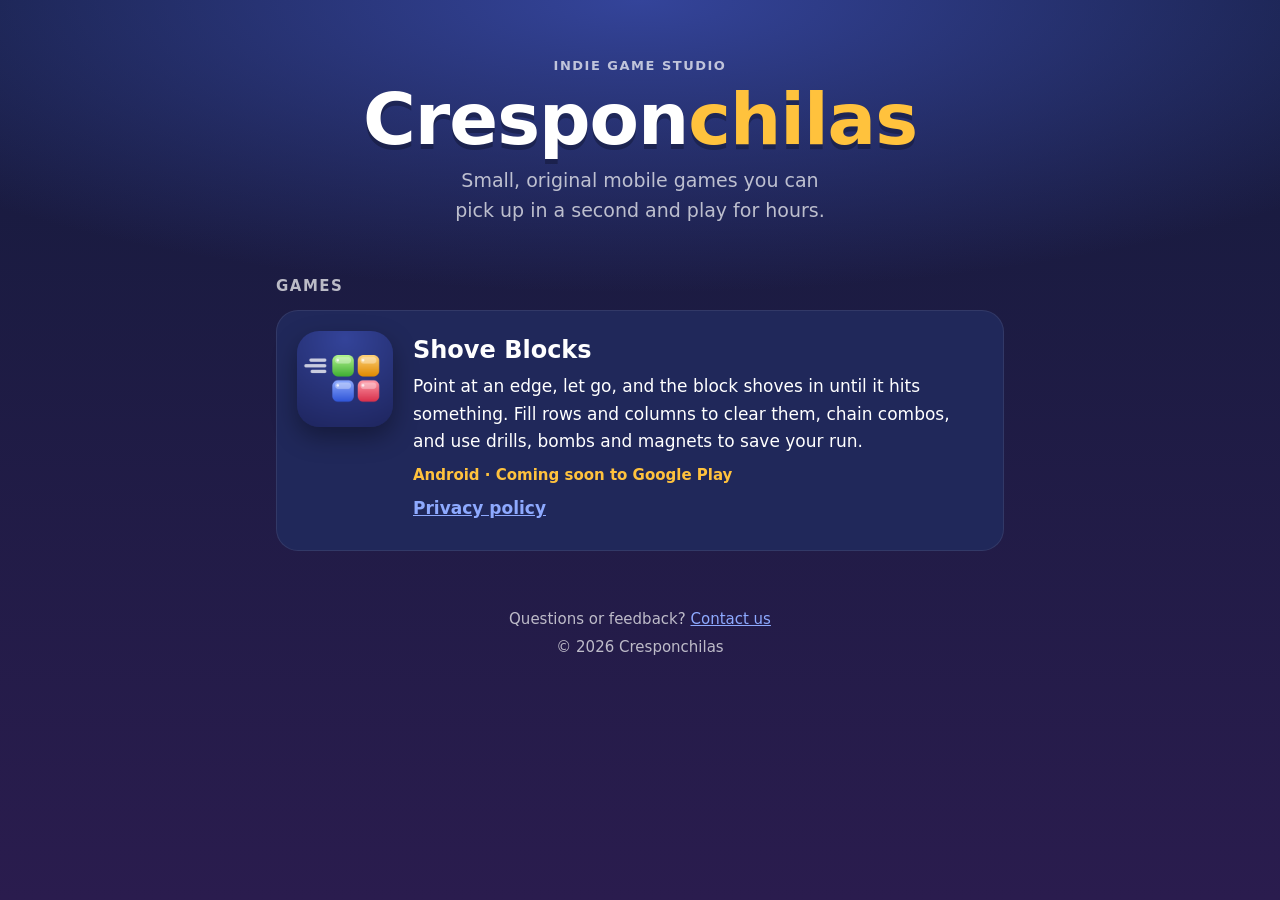
==== index.html @ d478899e "Cresponchilas site: studio page, Shove Blocks privacy policy, app-ads.txt Co-Authored-By: Claude Opu" ====
<!doctype html>
<html lang="en">
<head>
<meta charset="utf-8">
<meta name="viewport" content="width=device-width, initial-scale=1">
<title>Cresponchilas</title>
<meta name="description" content="Cresponchilas makes small, original mobile games. Home of Shove Blocks.">
<link rel="icon" href="assets/shove-blocks-icon.png">
<link rel="stylesheet" href="assets/site.css">
</head>
<body>
<main class="wrap">
  <header class="hero">
    <p class="eyebrow">Indie game studio</p>
    <h1>Crespon<span>chilas</span></h1>
    <p class="lede">Small, original mobile games you can pick up in a second and play for hours.</p>
  </header>

  <section aria-labelledby="games">
    <h2 id="games">Games</h2>
    <article class="game">
      <img src="assets/shove-blocks-icon.png" width="96" height="96" alt="Shove Blocks icon">
      <div>
        <h3>Shove Blocks</h3>
        <p>Point at an edge, let go, and the block shoves in until it hits something. Fill rows and columns to clear them, chain combos, and use drills, bombs and magnets to save your run.</p>
        <p class="meta">Android · Coming soon to Google Play</p>
        <p class="links"><a href="shove-blocks/privacy/">Privacy policy</a></p>
      </div>
    </article>
  </section>

  <footer>
    <p>Questions or feedback? <a href="https://github.com/NicolasGomezEcheverri/NicolasGomezEcheverri.github.io/issues">Contact us</a></p>
    <p>© 2026 Cresponchilas</p>
  </footer>
</main>
</body>
</html>
---- assets/site.css ----
:root {
  --bg1: #151b3d;
  --bg2: #2a1c4e;
  --panel: #20285a;
  --ink: #ffffff;
  --ink-dim: rgba(255, 255, 255, 0.7);
  --gold: #ffc23d;
  --link: #8eaaff;
  color-scheme: dark;
}
* { box-sizing: border-box; }
html { background: var(--bg1); }
body {
  margin: 0;
  min-height: 100vh;
  color: var(--ink);
  font: 17px/1.6 system-ui, -apple-system, "Segoe UI", Roboto, sans-serif;
  background: radial-gradient(110% 50% at 50% 0%, #34449a 0%, transparent 65%), linear-gradient(180deg, var(--bg1), var(--bg2));
}
.wrap { max-width: 760px; margin: 0 auto; padding: 56px 16px 40px; }
a { color: var(--link); }
a:focus-visible { outline: 2px solid var(--gold); outline-offset: 2px; }
.hero { text-align: center; margin-bottom: 48px; }
.eyebrow { margin: 0; color: var(--ink-dim); font-weight: 700; font-size: 13px; letter-spacing: 1.5px; text-transform: uppercase; }
h1 { margin: 6px 0 10px; font-size: clamp(44px, 11vw, 72px); line-height: 1; font-weight: 900; letter-spacing: -1px; text-shadow: 0 5px 0 rgba(0, 0, 0, 0.25); }
h1 span { color: var(--gold); }
.lede { margin: 0 auto; max-width: 30em; color: var(--ink-dim); font-size: 19px; text-wrap: balance; }
h2 { font-size: 15px; letter-spacing: 1.5px; text-transform: uppercase; color: var(--ink-dim); }
.game { display: flex; gap: 20px; align-items: flex-start; padding: 20px; border-radius: 22px; background: var(--panel); border: 1px solid rgba(255, 255, 255, 0.08); }
.game img { flex: none; border-radius: 22px; box-shadow: 0 10px 24px rgba(0, 0, 0, 0.35); }
.game div { min-width: 0; }
.game h3 { margin: 0 0 4px; font-size: 24px; }
.game p { margin: 0 0 8px; }
.meta { color: var(--gold); font-weight: 700; font-size: 15px; }
.links { font-weight: 700; }
footer { margin-top: 56px; text-align: center; color: var(--ink-dim); font-size: 15px; }
footer p { margin: 4px 0; }
@media (max-width: 520px) { .game { flex-direction: column; } }

/* Policy pages */
.doc { max-width: 680px; }
.doc h1 { font-size: clamp(32px, 8vw, 44px); text-align: left; }
.doc h2 { margin-top: 32px; font-size: 20px; letter-spacing: 0; text-transform: none; color: var(--ink); }
.doc p, .doc li { color: rgba(255, 255, 255, 0.86); }
.back { display: inline-block; margin-bottom: 24px; font-weight: 700; }
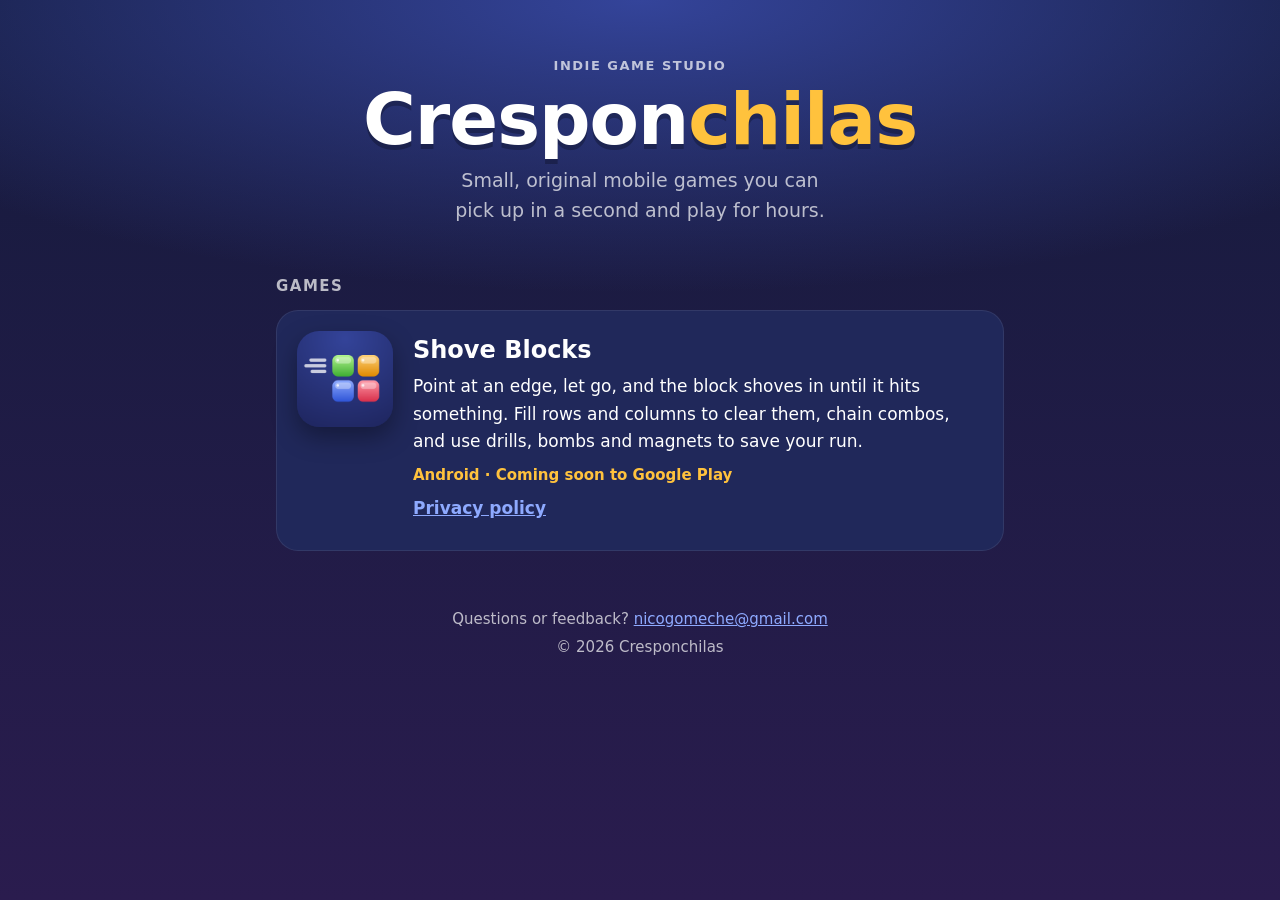
==== commit f8fd9548: "Add contact email to the site and the Shove Blocks privacy policy Co-Authored-By: Claude Opus 5.5 <n" ====
--- a/index.html
+++ b/index.html
@@ -30,7 +30,7 @@
   </section>
 
   <footer>
-    <p>Questions or feedback? <a href="https://github.com/NicolasGomezEcheverri/NicolasGomezEcheverri.github.io/issues">Contact us</a></p>
+    <p>Questions or feedback? <a href="mailto:nicogomeche@gmail.com">nicogomeche@gmail.com</a></p>
     <p>© 2026 Cresponchilas</p>
   </footer>
 </main>
